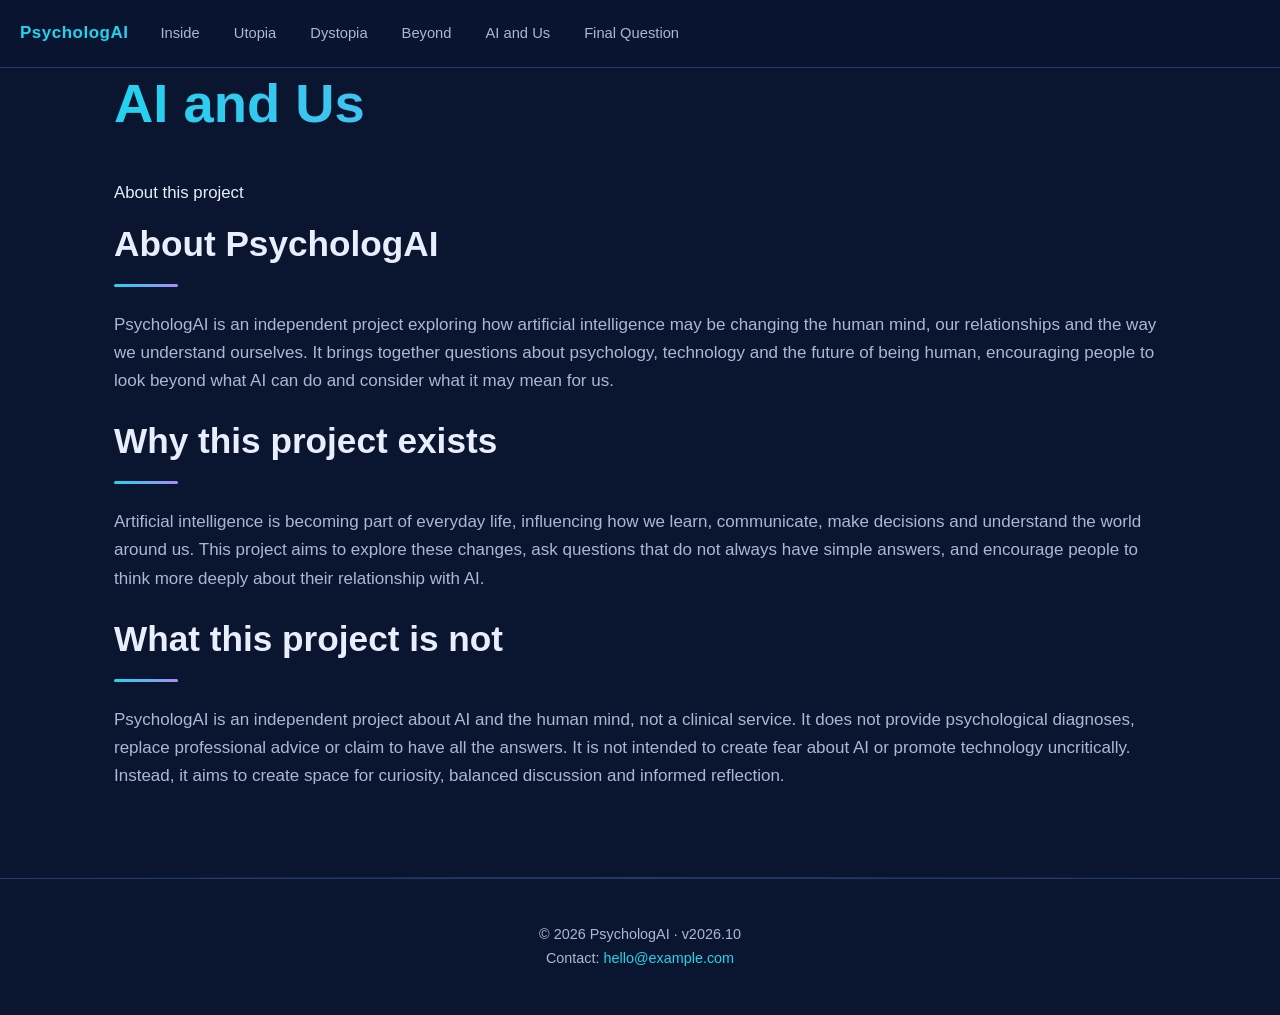
==== ai-and-us.html @ 0ecef2c3 "Add ai-and-us.html" ====
<!DOCTYPE html>
<html lang="en">
<head>
<meta charset="UTF-8">
<meta name="viewport" content="width=device-width, initial-scale=1.0">
<title>AI and Us — PsychologAI</title>
<link rel="stylesheet" href="style.css">
</head>
<body>

  <div class="band band-left"></div>
  <div class="band band-right"></div>

  <div class="page">

  <nav class="nav">
    <a href="index.html" class="nav-brand">PsychologAI</a>
    <ul class="nav-links">
      <li><a href="inside.html">Inside</a></li>
      <li><a href="utopia.html">Utopia</a></li>
      <li><a href="dystopia.html">Dystopia</a></li>
      <li><a href="beyond.html">Beyond</a></li>
      <li><a href="ai-and-us.html">AI and Us</a></li>
      <li><a href="final-question.html">Final Question</a></li>
    </ul>
  </nav>

  <!-- AI AND US -->
  <section id="ai-and-us">
    <h1>AI and Us</h1>
    <p class="section-intro">About this project</p>

    <h2>About PsychologAI</h2>
    <p>
      PsychologAI is an independent project exploring how artificial
      intelligence may be changing the human mind, our relationships and the way
      we understand ourselves. It brings together questions about psychology,
      technology and the future of being human, encouraging people to look
      beyond what AI can do and consider what it may mean for us.
    </p>

    <h2>Why this project exists</h2>
    <p>
      Artificial intelligence is becoming part of everyday life, influencing how
      we learn, communicate, make decisions and understand the world around us.
      This project aims to explore these changes, ask questions that do not
      always have simple answers, and encourage people to think more deeply
      about their relationship with AI.
    </p>

    <h2>What this project is not</h2>
    <p>
      PsychologAI is an independent project about AI and the human mind, not a
      clinical service. It does not provide psychological diagnoses, replace
      professional advice or claim to have all the answers. It is not intended
      to create fear about AI or promote technology uncritically. Instead, it
      aims to create space for curiosity, balanced discussion and informed
      reflection.
    </p>
  </section>

  <div class="divider"></div>

  <button id="backToTop" class="back-to-top" aria-label="Back to top">AI</button>

  <footer>
    <p>
      © 2026 PsychologAI · v2026.10<br>
      Contact: <a href="mailto:hello@example.com">hello@example.com</a>
    </p>
  </footer>

  </div><!-- /.page -->

  <script>
    (function () {
      var btn = document.getElementById('backToTop');
      window.addEventListener('scroll', function () {
        if (window.scrollY > 300) {
          btn.classList.add('visible');
        } else {
          btn.classList.remove('visible');
        }
      });
      btn.addEventListener('click', function () {
        window.scrollTo({ top: 0, behavior: 'smooth' });
      });
    })();
  </script>

</body>
</html>
---- style.css ----
:root {
  --bg: #0a1630;
  --bg-soft: #101f42;
  --card: #14264e;
  --text: #e8eefc;
  --text-muted: #a9b8d8;
  --violet: #a78bfa;
  --cyan: #22d3ee;
  --gold: #facc15;
  --border: #223a6b;
  --radius: 14px;
  --nav-height: 68px;
  --side-band: 100px;
}

* { box-sizing: border-box; }

html { scroll-behavior: smooth; }

body {
  margin: 0;
  font-family: -apple-system, BlinkMacSystemFont, "Segoe UI", Roboto, Helvetica, Arial, sans-serif;
  background: var(--bg);
  color: var(--text);
  line-height: 1.65;
  font-size: 17px;
  position: relative;
}

/* ---------- Side bands ---------- */
.band {
  position: fixed;
  top: 0;
  bottom: 0;
  width: var(--side-band);
  z-index: 0;
  pointer-events: none;
}

.band-left {
  left: 0;
  background: linear-gradient(180deg, #14532d 0%, #166534 40%, #65a30d 100%);
  opacity: 0.25;
}

.band-right {
  right: 0;
  background: linear-gradient(180deg, #2e1065 0%, #6d28d9 50%, #a855f7 100%);
  opacity: 0.4;
}

@media (max-width: 1300px) {
  .band { display: none; }
}

/* ---------- Content wrapper ---------- */
.page {
  position: relative;
  z-index: 1;
}

/* ---------- Navigation ---------- */
.nav {
  position: fixed;
  top: 0;
  left: 0;
  right: 0;
  height: var(--nav-height);
  background: rgba(10, 22, 48, 0.88);
  backdrop-filter: blur(10px);
  -webkit-backdrop-filter: blur(10px);
  border-bottom: 1px solid var(--border);
  z-index: 1000;
  display: flex;
  align-items: center;
  padding: 0 20px;
}

.nav-brand {
  font-weight: 700;
  letter-spacing: 0.5px;
  color: var(--cyan);
  margin-right: 24px;
  white-space: nowrap;
  text-decoration: none;
}

.nav-links {
  display: flex;
  gap: 18px;
  list-style: none;
  margin: 0;
  padding: 0;
  overflow-x: auto;
  scrollbar-width: none;
}

.nav-links::-webkit-scrollbar { display: none; }

.nav-links a {
  color: var(--text-muted);
  text-decoration: none;
  font-size: 0.92rem;
  white-space: nowrap;
  padding: 6px 8px;
  border-radius: 6px;
  transition: color 0.2s, background-color 0.2s;
}

.nav-links a:hover,
.nav-links a:focus {
  color: var(--cyan);
  background-color: rgba(34, 211, 238, 0.1);
}

/* ---------- Sections ---------- */
section {
  padding: 70px 24px;
  max-width: 1100px;
  margin: 0 auto;
  scroll-margin-top: calc(var(--nav-height) + 8px);
}

.hero {
  padding-top: calc(var(--nav-height) + 70px);
  text-align: center;
}

h1 {
  font-size: clamp(2rem, 6vw, 3.4rem);
  line-height: 1.25;
  margin: 0 0 36px;
  padding-bottom: 0.1em;
  background: linear-gradient(90deg, var(--cyan), var(--violet));
  -webkit-background-clip: text;
  background-clip: text;
  color: transparent;
}

h2 {
  font-size: clamp(1.5rem, 4vw, 2.2rem);
  margin: 0 0 24px;
  color: var(--text);
  padding-bottom: 14px;
  position: relative;
}

h2::after {
  content: "";
  position: absolute;
  left: 0;
  bottom: 0;
  width: 64px;
  height: 3px;
  border-radius: 2px;
  background: linear-gradient(90deg, var(--cyan), var(--violet));
}

h3 {
  font-size: 1.1rem;
  margin: 0 0 8px;
  color: var(--cyan);
}

p { color: var(--text-muted); }

.section-intro {
  font-size: 1.05rem;
  color: var(--text);
  margin: 0 0 8px;
}

.tagline {
  font-size: clamp(1.1rem, 2.5vw, 1.4rem);
  color: var(--cyan);
  font-style: italic;
  max-width: 720px;
  margin: 0 auto 28px;
  font-weight: 500;
}

.cta {
  display: inline-block;
  margin-top: 12px;
  padding: 14px 28px;
  background: var(--cyan);
  color: var(--bg);
  text-decoration: none;
  font-weight: 700;
  font-size: 1rem;
  letter-spacing: 0.3px;
  border-radius: 999px;
  transition: background-color 0.2s, transform 0.2s;
}

.cta:hover {
  background: var(--violet);
  transform: translateY(-2px);
}

.lead {
  font-size: 1.15rem;
  color: var(--text);
  max-width: 680px;
  margin: 0 auto 28px;
}

.divider {
  height: 1px;
  background: linear-gradient(90deg, transparent, var(--border), transparent);
  margin: 0 24px;
}

/* ---------- Grids ---------- */
.grid {
  display: grid;
  gap: 18px;
  margin-top: 28px;
}

.grid-3 {
  grid-template-columns: repeat(3, 1fr);
}

@media (max-width: 900px) {
  .grid-3 { grid-template-columns: repeat(2, 1fr); }
}

@media (max-width: 640px) {
  .grid-3 { grid-template-columns: 1fr; }
}

/* ---------- Cards ---------- */
.card {
  background: var(--card);
  border: 1px solid var(--border);
  border-radius: var(--radius);
  padding: 22px;
  transition: transform 0.25s, border-color 0.25s, background-color 0.25s, box-shadow 0.25s;
  display: flex;
  flex-direction: column;
}

.card:hover {
  transform: translateY(-4px);
  border-color: var(--violet);
  background: var(--bg-soft);
  box-shadow: 0 12px 32px rgba(0, 0, 0, 0.25);
}

.card p { margin: 0 0 16px; font-size: 0.95rem; }

.card .emoji { font-size: 1.6rem; display: block; margin-bottom: 10px; }

.card-link {
  margin-top: auto;
  color: var(--cyan);
  text-decoration: none;
  font-weight: 600;
  font-size: 0.95rem;
  transition: color 0.2s;
}

.card-link:hover {
  color: var(--violet);
}

.card-coming {
  margin-top: auto;
  color: var(--text-muted);
  font-size: 0.85rem;
  font-style: italic;
  opacity: 0.7;
}

/* ---------- Choice list ---------- */
.choice-list {
  list-style: none;
  padding: 0;
  margin: 28px 0 0;
}

.choice-list li {
  background: var(--bg-soft);
  border-left: 3px solid var(--violet);
  border-radius: 8px;
  padding: 14px 18px;
  margin-bottom: 12px;
  color: var(--text);
  font-size: 0.98rem;
}

/* ---------- Final ---------- */
.final {
  text-align: center;
  padding-bottom: 60px;
}

.final blockquote {
  font-size: clamp(1.3rem, 4vw, 2rem);
  font-weight: 600;
  line-height: 1.35;
  margin: 20px auto 0;
  max-width: 760px;
  color: var(--text);
  border: 0;
  border-left: 0;
  padding: 0;
}

.final blockquote span { color: var(--cyan); }

/* ---------- Beyond (Choice + FAQ) ---------- */
.beyond-subtitle {
  font-size: 1.1rem;
  color: var(--text);
  margin: 0 0 36px;
}

.beyond h3 {
  font-size: 1.4rem;
  color: var(--text);
  margin: 48px 0 16px;
}

.faq details {
  background: var(--card);
  border: 1px solid var(--border);
  border-radius: var(--radius);
  margin-bottom: 12px;
  padding: 0 20px;
  transition: border-color 0.2s;
}

.faq details[open] {
  border-color: var(--violet);
}

.faq summary {
  cursor: pointer;
  padding: 18px 0;
  font-weight: 600;
  color: var(--text);
  list-style: none;
  display: flex;
  justify-content: space-between;
  align-items: center;
  gap: 16px;
}

.faq summary::-webkit-details-marker { display: none; }

.faq summary::after {
  content: "+";
  color: var(--cyan);
  font-size: 1.4rem;
  line-height: 1;
  flex-shrink: 0;
  transition: transform 0.2s;
}

.faq details[open] summary::after {
  content: "−";
}

.faq summary:hover {
  color: var(--cyan);
}

.faq details p {
  margin: 0 0 20px;
  font-size: 0.98rem;
  line-height: 1.65;
}

/* ---------- Footer ---------- */
footer {
  border-top: 1px solid var(--border);
  padding: 30px 24px;
  text-align: center;
  font-size: 0.9rem;
  color: var(--text-muted);
}

footer a { color: var(--cyan); text-decoration: none; }
footer a:hover { text-decoration: underline; }

/* ---------- Back to top ---------- */
.back-to-top {
  position: fixed;
  bottom: 24px;
  right: 24px;
  width: 52px;
  height: 52px;
  border-radius: 50%;
  border: none;
  background: var(--gold);
  color: var(--bg);
  font-family: inherit;
  font-weight: 700;
  font-size: 1rem;
  letter-spacing: 0.5px;
  cursor: pointer;
  display: flex;
  align-items: center;
  justify-content: center;
  opacity: 0;
  visibility: hidden;
  transform: translateY(12px);
  transition: opacity 0.25s, transform 0.25s, visibility 0.25s, background-color 0.25s;
  z-index: 999;
}

.back-to-top.visible {
  opacity: 1;
  visibility: visible;
  transform: translateY(0);
}

.back-to-top:hover {
  background: #fde047;
}

/* ---------- Mobile tweaks ---------- */
@media (max-width: 640px) {
  :root { --nav-height: 60px; }
  .nav { padding: 0 14px; }
  .nav-brand { font-size: 0.95rem; margin-right: 14px; }
  .nav-links { gap: 14px; }
  .nav-links a { font-size: 0.85rem; }
  section { padding: 50px 18px; }
  .hero { padding-top: calc(var(--nav-height) + 50px); }
}
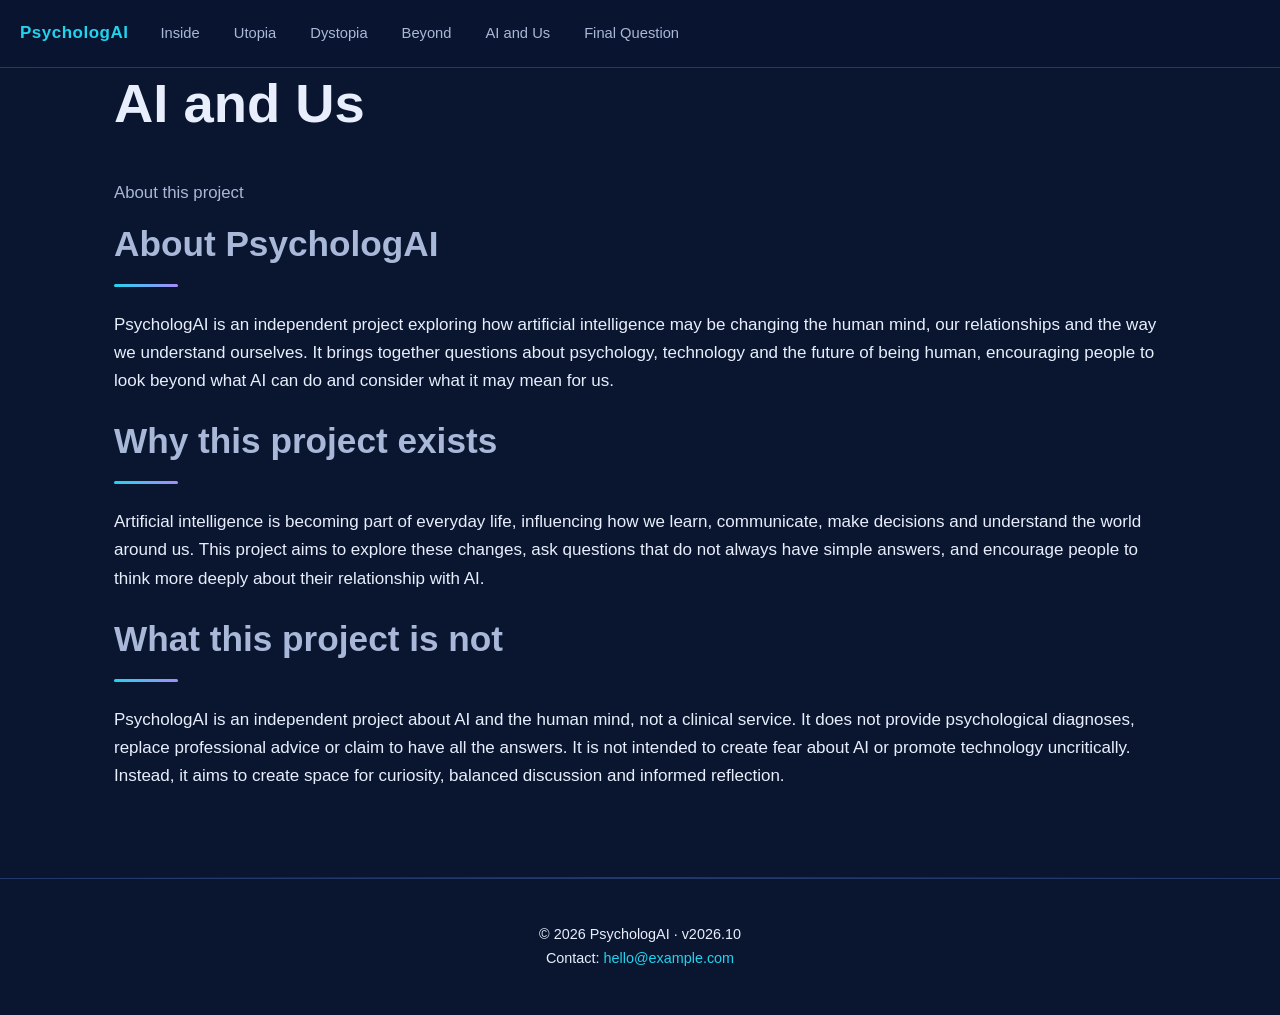
==== commit f96bf516: "Update ai-and-us.html: fix Final Question link in menu" ====
--- a/ai-and-us.html
+++ b/ai-and-us.html
@@ -21,7 +21,7 @@
       <li><a href="dystopia.html">Dystopia</a></li>
       <li><a href="beyond.html">Beyond</a></li>
       <li><a href="ai-and-us.html">AI and Us</a></li>
-      <li><a href="final-question.html">Final Question</a></li>
+      <li><a href="index.html#final">Final Question</a></li>
     </ul>
   </nav>
 
--- a/style.css
+++ b/style.css
@@ -126,11 +126,17 @@
   text-align: center;
 }
 
+/* h1 general: sin degradado, color claro (solo .hero h1 lleva degradado) */
 h1 {
   font-size: clamp(2rem, 6vw, 3.4rem);
   line-height: 1.25;
   margin: 0 0 36px;
   padding-bottom: 0.1em;
+  color: var(--text);
+}
+
+/* Degradado SOLO en la portada */
+.hero h1 {
   background: linear-gradient(90deg, var(--cyan), var(--violet));
   -webkit-background-clip: text;
   background-clip: text;
@@ -140,7 +146,7 @@
 h2 {
   font-size: clamp(1.5rem, 4vw, 2.2rem);
   margin: 0 0 24px;
-  color: var(--text);
+  color: var(--text-muted);
   padding-bottom: 14px;
   position: relative;
 }
@@ -162,11 +168,11 @@
   color: var(--cyan);
 }
 
-p { color: var(--text-muted); }
+p { color: var(--text); }
 
 .section-intro {
   font-size: 1.05rem;
-  color: var(--text);
+  color: var(--text-muted);
   margin: 0 0 8px;
 }
 
@@ -239,6 +245,7 @@
   transition: transform 0.25s, border-color 0.25s, background-color 0.25s, box-shadow 0.25s;
   display: flex;
   flex-direction: column;
+  position: relative;
 }
 
 .card:hover {
@@ -248,9 +255,22 @@
   box-shadow: 0 12px 32px rgba(0, 0, 0, 0.25);
 }
 
-.card p { margin: 0 0 16px; font-size: 0.95rem; }
+.card p { margin: 0 0 16px; font-size: 0.95rem; color: var(--text); }
 
 .card .emoji { font-size: 1.6rem; display: block; margin-bottom: 10px; }
+
+/* Tarjeta clicable: el enlace del título cubre toda la tarjeta */
+.card h3 a {
+  color: inherit;
+  text-decoration: none;
+}
+
+.card h3 a::after {
+  content: "";
+  position: absolute;
+  inset: 0;
+  z-index: 1;
+}
 
 .card-link {
   margin-top: auto;
@@ -259,6 +279,8 @@
   font-weight: 600;
   font-size: 0.95rem;
   transition: color 0.2s;
+  position: relative;
+  z-index: 2;
 }
 
 .card-link:hover {
@@ -313,7 +335,7 @@
 /* ---------- Beyond (Choice + FAQ) ---------- */
 .beyond-subtitle {
   font-size: 1.1rem;
-  color: var(--text);
+  color: var(--text-muted);
   margin: 0 0 36px;
 }
 
@@ -371,6 +393,7 @@
   margin: 0 0 20px;
   font-size: 0.98rem;
   line-height: 1.65;
+  color: var(--text);
 }
 
 /* ---------- Footer ---------- */
@@ -431,3 +454,103 @@
   section { padding: 50px 18px; }
   .hero { padding-top: calc(var(--nav-height) + 50px); }
 }
+
+/* ---------- Article pages ---------- */
+.article {
+  max-width: 780px;
+  margin: 0 auto;
+  padding: 100px 24px 60px;
+}
+
+/* Título de artículo: sin degradado, color claro */
+.article h1 {
+  font-size: clamp(1.8rem, 5vw, 2.6rem);
+  line-height: 1.2;
+  margin: 0 0 16px;
+  padding-bottom: 0.1em;
+  color: var(--text);
+}
+
+.article .article-meta {
+  font-size: 0.9rem;
+  color: var(--text-muted);
+  margin: 0 0 40px;
+  opacity: 0.8;
+}
+
+/* Subtítulo interno: azul apagado, tamaño subido */
+.article h2 {
+  font-size: 1.5rem;
+  margin: 40px 0 16px;
+  padding-bottom: 0;
+  color: var(--text-muted);
+}
+
+.article h2::after {
+  display: none;
+}
+
+/* Texto de artículo: claro, tamaño subido */
+.article p {
+  color: var(--text);
+  font-size: 1.2rem;
+  line-height: 1.75;
+  margin: 0 0 20px;
+}
+
+.article ul, .article ol {
+  color: var(--text);
+  font-size: 1.2rem;
+  line-height: 1.75;
+  padding-left: 24px;
+  margin: 0 0 20px;
+}
+
+.article li {
+  margin-bottom: 10px;
+}
+
+.article .references {
+  margin-top: 48px;
+  padding-top: 24px;
+  border-top: 1px solid var(--border);
+}
+
+.article .references h3 {
+  font-size: 1rem;
+  color: var(--text-muted);
+  text-transform: uppercase;
+  letter-spacing: 1px;
+  margin: 0 0 16px;
+}
+
+.article .references p {
+  font-size: 1rem;
+  line-height: 1.6;
+  margin: 0 0 12px;
+}
+
+/* Enlaces dentro de las referencias */
+.article .references p a {
+  color: var(--cyan);
+  text-decoration: none;
+  word-break: break-word;
+}
+
+.article .references p a:hover {
+  text-decoration: underline;
+  color: var(--violet);
+}
+
+.article .back-link {
+  display: inline-block;
+  margin-top: 40px;
+  color: var(--cyan);
+  text-decoration: none;
+  font-weight: 600;
+  font-size: 0.95rem;
+}
+
+.article .back-link:hover {
+  color: var(--violet);
+}
